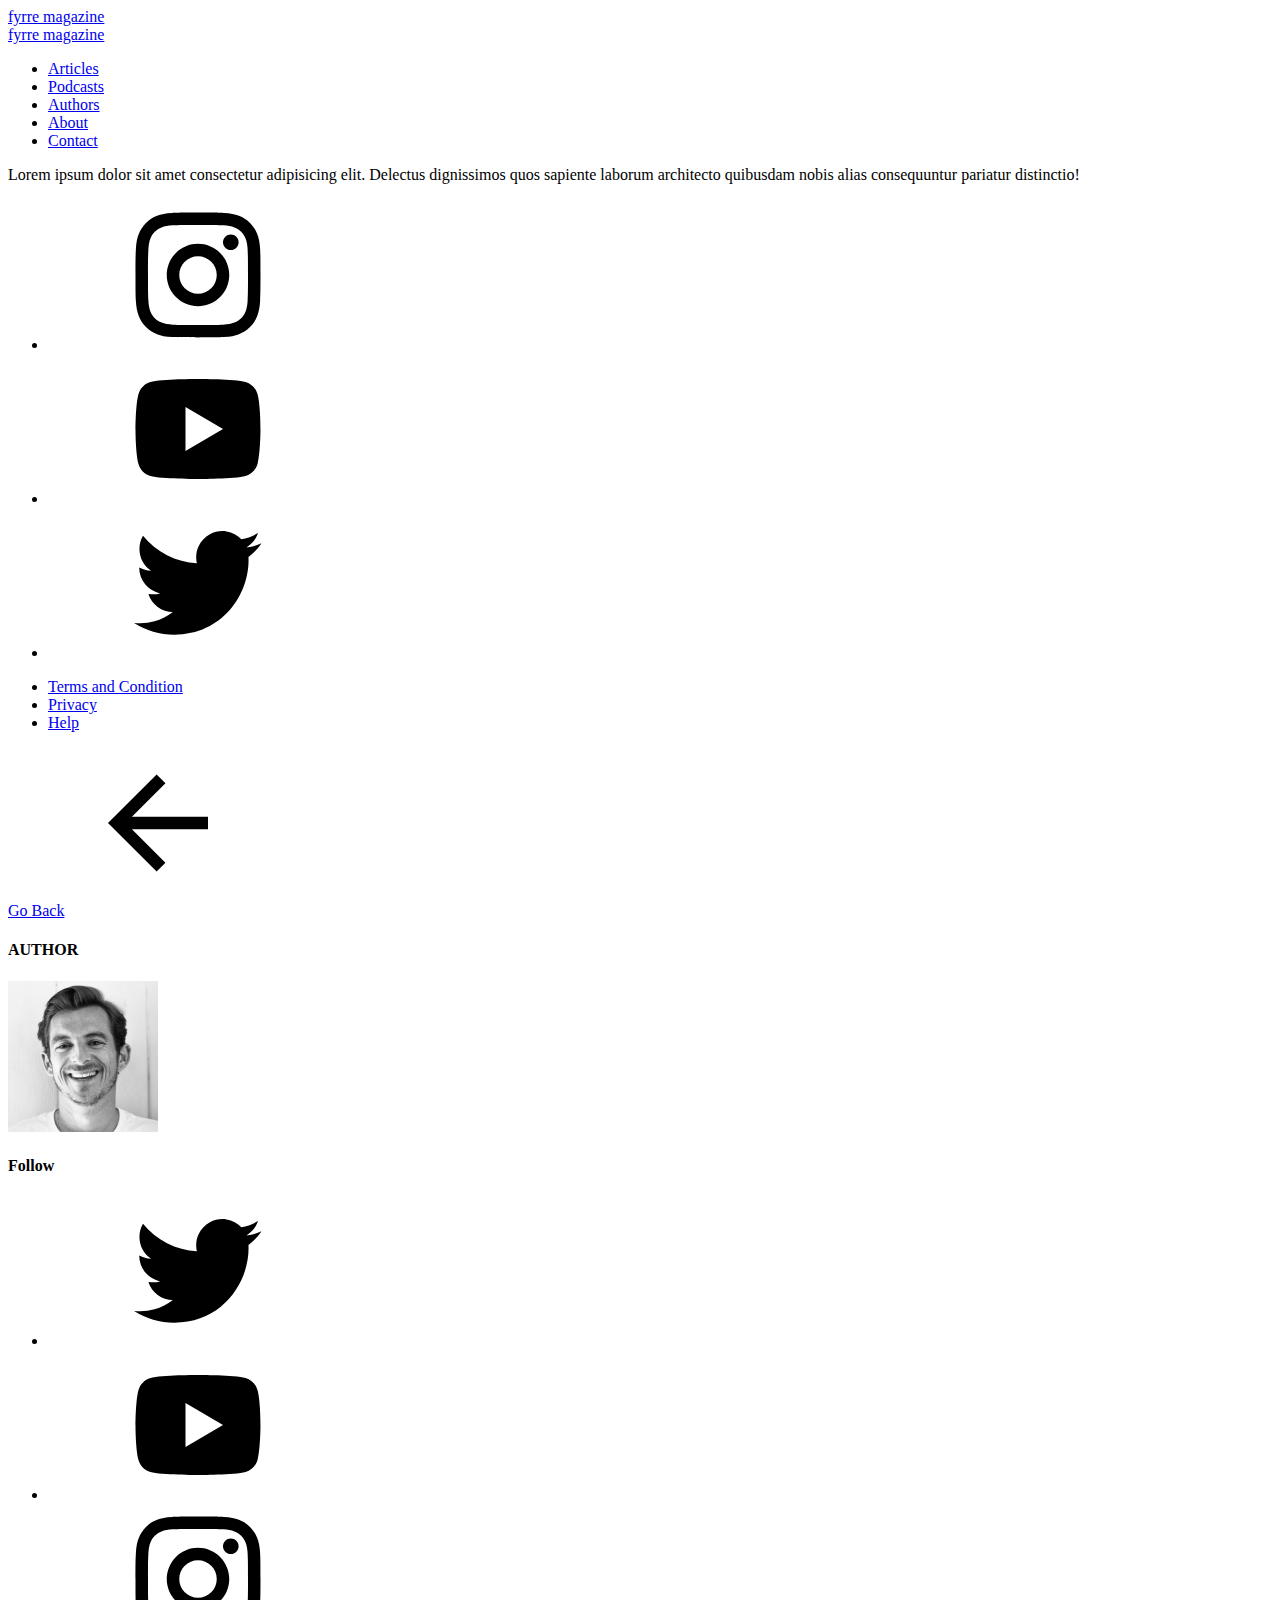
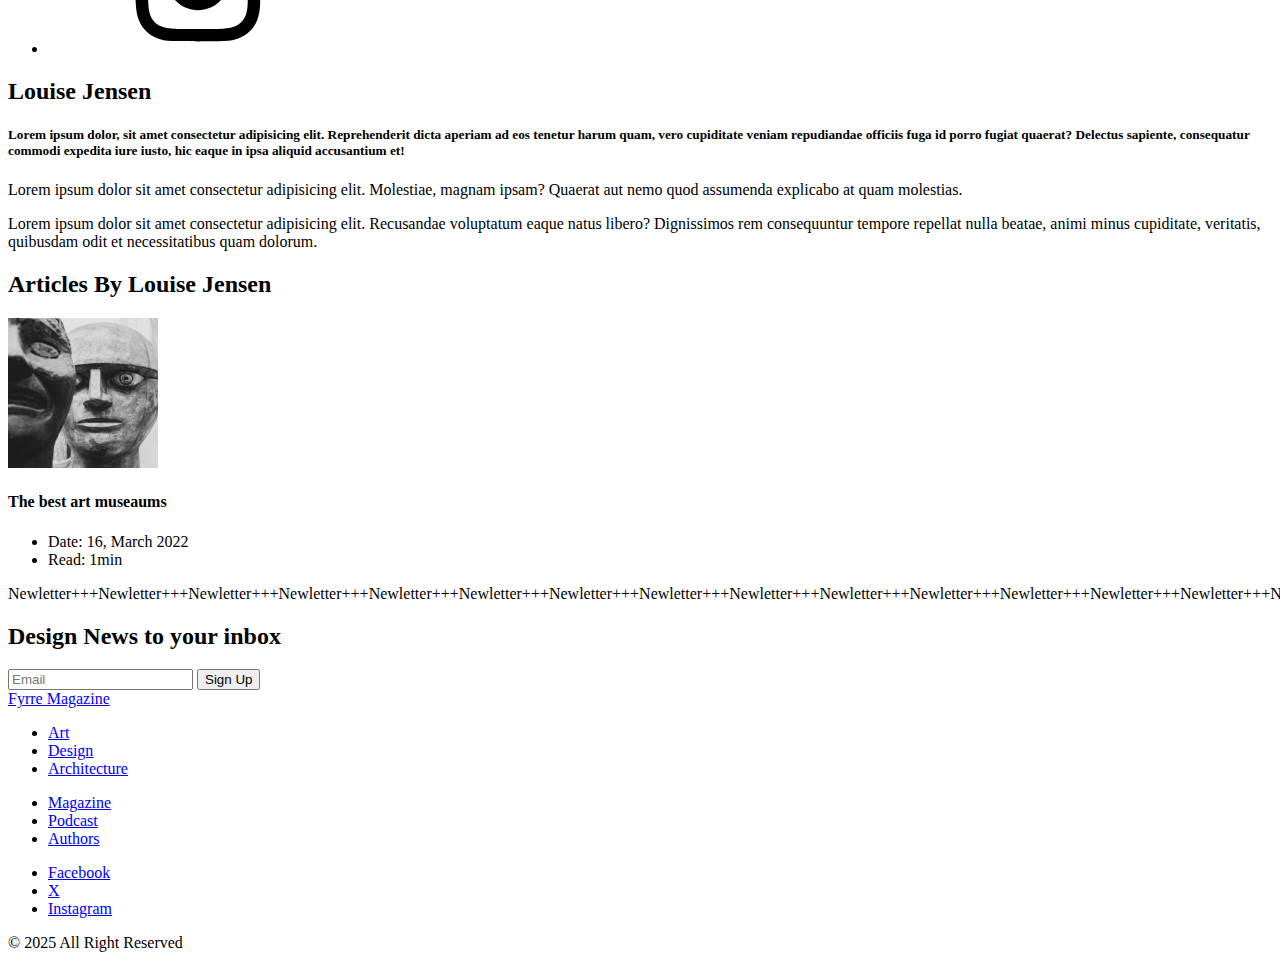
==== _static/authors-single.html @ eea09b9e "hahas" ====
<!DOCTYPE html>
<html lang="en">
  <head>
    <meta charset="UTF-8" />
    <meta name="viewport" content="width=device-width, initial-scale=1.0" />
    <title>Document</title>
    <link rel="stylesheet" href="./output.css" />
  </head>
  <body data-barba="wrapper">
    <div
      class="fixed top-0 left-0 z-50 w-full h-screen scale-y-0 bg-dark"
      id="page-transition"
    ></div>
    <header class="">
      <div class="container">
        <div
          class="relative flex items-center justify-between pt-8 pb-2 border-b border-dark"
        >
          <a href="index.html" class="uppercase font-generalSemiBold">
            fyrre magazine</a
          >

          <div
            class="absolute right-0 z-50 cursor-pointer main-menu-toggle top-13"
            id="main-menu-toggle"
          >
            <span class="block w-[40px] h-[2px] bg-dark"></span>
            <span class="block w-[40px] h-[2px] bg-dark"></span>
          </div>

          <nav
            class="fixed top-0 left-0 z-30 w-full h-screen bg-light main-overlay"
            id="main-overlay"
          >
            <a
              href="index.html"
              class="absolute uppercase top-8 left-4 font-generalSemiBold"
              nav-linkitem
              id="menu-logo"
            >
              fyrre magazine</a
            >

            <ul
              class="absolute space-y-10 lg:space-y-20 text-right top-[8rem] right-5 lg:right-10"
              id="menu-nav"
            >
              <li>
                <a
                  class="font-generalSemiBold nav-linkitem uppercase text-[clamp(2rem,_10vw,_8rem)]"
                  href="articles.html"
                  >Articles</a
                >
              </li>
              <li>
                <a
                  class="font-generalSemiBold nav-linkitem uppercase text-[clamp(2rem,_10vw,_8rem)]"
                  href="podcast.html"
                  >Podcasts</a
                >
              </li>
              <li>
                <a
                  class="font-generalSemiBold nav-linkitem uppercase text-[clamp(2rem,_10vw,_8rem)]"
                  href="authors.html"
                  >Authors</a
                >
              </li>
              <li>
                <a
                  class="font-generalSemiBold nav-linkitem uppercase text-[clamp(2rem,_10vw,_8rem)]"
                  href="authors.html"
                  >About</a
                >
              </li>

              <li>
                <a
                  class="font-generalSemiBold nav-linkitem uppercase text-[clamp(2rem,_10vw,_8rem)]"
                  href="authors.html"
                  >Contact</a
                >
              </li>
            </ul>

            <div
              class="absolute bottom-14 lg:bottom-10 right-5 lg:left-10 max-w-[300px]"
              id="menu-excerpt"
            >
              <p class="text-sm text-right lg:text-left">
                Lorem ipsum dolor sit amet consectetur adipisicing elit.
                Delectus dignissimos quos sapiente laborum architecto quibusdam
                nobis alias consequuntur pariatur distinctio!
              </p>
            </div>

            <ul
              id="menu-icons"
              class="absolute space-y-5 transform -translate-x-1/2 -translate-y-1/2 top-1/2 left-8"
            >
              <li>
                <a href="#">
                  <svg class="size-6" role="image">
                    <use xlink:href="./img/sprite.svg#icon-instagram"></use>
                  </svg>
                </a>
              </li>

              <li>
                <a href="#">
                  <svg class="size-6" role="image">
                    <use xlink:href="./img/sprite.svg#icon-youtube"></use>
                  </svg>
                </a>
              </li>

              <li>
                <a href="#">
                  <svg class="size-6" role="image">
                    <use xlink:href="./img/sprite.svg#icon-twitter"></use>
                  </svg>
                </a>
              </li>
            </ul>

            <ul
              class="absolute flex gap-5 right-5 lg:right-10 bottom-10"
              id="menu-links"
            >
              <li><a href="#">Terms and Condition</a></li>
              <li><a href="#">Privacy</a></li>
              <li><a href="#">Help</a></li>
            </ul>
          </nav>
        </div>
      </div>
    </header>

    <main data-barba="container" data-barba-namespace="author-single">
      <div class="container">
        <div class="flex items-center justify-between my-5">
          <a
            href="#"
            class="flex items-center gap-2 mb-5 uppercase hover:underline group md:mb-0 font-generalSemiBold"
          >
            <div
              class="transition-all -translate-x-1 opacity-0 group-hover:opacity-100 group-hover:translate-x-0"
            >
              <svg class="icon-sm" role="image">
                <use xlink:href="./img/sprite.svg#icon-arrow-left"></use>
              </svg>
            </div>
            <span
              class="transition-transform -translate-x-7 group-hover:translate-x-0"
              >Go Back</span
            >
          </a>

          <h4>AUTHOR</h4>
        </div>
      </div>
    </section>

    <article class="single">
      <div class="container">
        <div class="single-wrapper max-w-[850px] mx-auto w-full">
          <div class="grid md:grid-cols-[300px_1fr] gap-20 my-20">
            <aside>
              <div class="img-wrap">
                <img
                  src="./img/author-1.jpg"
                  alt=""
                  class="size-[210px] object-cover rounded-full mx-auto"
                />

                <div
                  class="flex justify-between pt-10 mt-10 border-t border-dark"
                >
                  <h4>Follow</h4>
                  <ul class="flex gap-3">
                    <li>
                      <a href="#">
                        <svg class="icon-sm" role="image">
                          <use xlink:href="./img/sprite.svg#icon-twitter"></use>
                        </svg>
                      </a>
                    </li>
                    <li>
                      <a href="#">
                        <svg class="icon-sm" role="image">
                          <use xlink:href="./img/sprite.svg#icon-youtube"></use>
                        </svg>
                      </a>
                    </li>

                    <li>
                      <a href="#">
                        <svg class="icon-sm" role="image">
                          <use
                            xlink:href="./img/sprite.svg#icon-instagram"
                          ></use>
                        </svg>
                      </a>
                    </li>
                  </ul>
                </div>
              </div>
            </aside>
            <main>
              <h2 class="mb-10 article-header">
                Louise <span class="block">Jensen</span>
              </h2>
              <h5>
                Lorem ipsum dolor, sit amet consectetur adipisicing elit.
                Reprehenderit dicta aperiam ad eos tenetur harum quam, vero
                cupiditate veniam repudiandae officiis fuga id porro fugiat
                quaerat? Delectus sapiente, consequatur commodi expedita iure
                iusto, hic eaque in ipsa aliquid accusantium et!
              </h5>

              <p>
                Lorem ipsum dolor sit amet consectetur adipisicing elit.
                Molestiae, magnam ipsam? Quaerat aut nemo quod assumenda
                explicabo at quam molestias.
              </p>

              <p>
                Lorem ipsum dolor sit amet consectetur adipisicing elit.
                Recusandae voluptatum eaque natus libero? Dignissimos rem
                consequuntur tempore repellat nulla beatae, animi minus
                cupiditate, veritatis, quibusdam odit et necessitatibus quam
                dolorum.
              </p>
            </main>
          </div>
        </div>
      </div>
    </article>

    <section class="mb-20 latest">
      <div class="container">
        <div class="py-10 pb-20 border-t border-dark">
          <h2 class="uppercase">Articles By Louise Jensen</h2>
        </div>

        <div class="grid overflow-hidden border md:grid-cols-2 border-dark">
          <div class="p-10 grid-item">
            <div class="relative flex flex-col gap-10 mb-5 md:flex-row">
              <img
                src="./img/author-article-thumbnail.png"
                alt=""
                class="object-cover w-[150px] h-[150px] mx-auto md:mr-auto"
                width="150px"
                height="150px"
              />
              <div>
                <h4>The best art museaums</h4>
                <div class="items-center justify-between md:flex">
                  <ul class="items-center gap-8 mb-5 md:mb-0 md:flex">
                    <li>
                      <span class="font-generalSemiBold">Date:</span> 16, March
                      2022
                    </li>
                    <li>
                      <span class="font-generalSemiBold">Read:</span> 1min
                    </li>
                  </ul>
                </div>
              </div>
            </div>
          </div>
        </div>
      </div>
    </section>

    <footer class="bg-dark text-light">
      <div class="overflow-hidden">
        <p class="flex gap-5 py-5 text-2xl whitespace-nowrap">
          <span>Newletter+++</span><span>Newletter+++</span
          ><span>Newletter+++</span><span>Newletter+++</span
          ><span>Newletter+++</span><span>Newletter+++</span
          ><span>Newletter+++</span><span>Newletter+++</span
          ><span>Newletter+++</span><span>Newletter+++</span
          ><span>Newletter+++</span><span>Newletter+++</span
          ><span>Newletter+++</span><span>Newletter+++</span
          ><span>Newletter+++</span><span>Newletter+++</span
          ><span>Newletter+++</span><span>Newletter+++</span
          ><span>Newletter+++</span><span>Newletter+++</span
          ><span>Newletter+++</span><span>Newletter+++</span
          ><span>Newletter+++</span><span>Newletter+++</span
          ><span>Newletter+++</span><span>Newletter+++</span>
        </p>
      </div>
      <div class="container">
        <div class="grid items-center py-40 md:grid-cols-2">
          <h2>Design News to your inbox</h2>
          <form
            id="form"
            action=""
            class="mt-5 max-w-[460px] w-full flex flex-col md:flex-row items-center gap-2 justify-self-end"
          >
            <input
              type="text"
              placeholder="Email"
              class="w-full px-2 py-2 text-xs border border-gray-100 placeholder:opacity-40 text-dark"
            />
            <button
              class="w-full px-4 py-2 text-xs uppercase bg-light text-dark whitespace-nowrap md:w-auto"
            >
              Sign Up
            </button>
          </form>
        </div>

        <div
          class="grid md:grid-cols-[1.3fr_1fr_1fr_1fr] mb-20 gap-5 footer-links"
        >
          <a href="#" class="uppercase font-generalSemiBold">Fyrre Magazine</a>
          <ul>
            <li><a href="#">Art</a></li>
            <li><a href="#">Design</a></li>
            <li><a href="#">Architecture</a></li>
          </ul>
          <ul>
            <li><a href="#">Magazine</a></li>
            <li><a href="#">Podcast</a></li>
            <li><a href="#">Authors</a></li>
          </ul>

          <ul>
            <li><a href="#">Facebook</a></li>
            <li><a href="#">X</a></li>
            <li><a href="#">Instagram</a></li>
          </ul>
        </div>

        <p class="p-2 mb-0 text-center">&copy; 2025 All Right Reserved</p>
      </div>
    </footer>
  </main>
  </body>
</html>
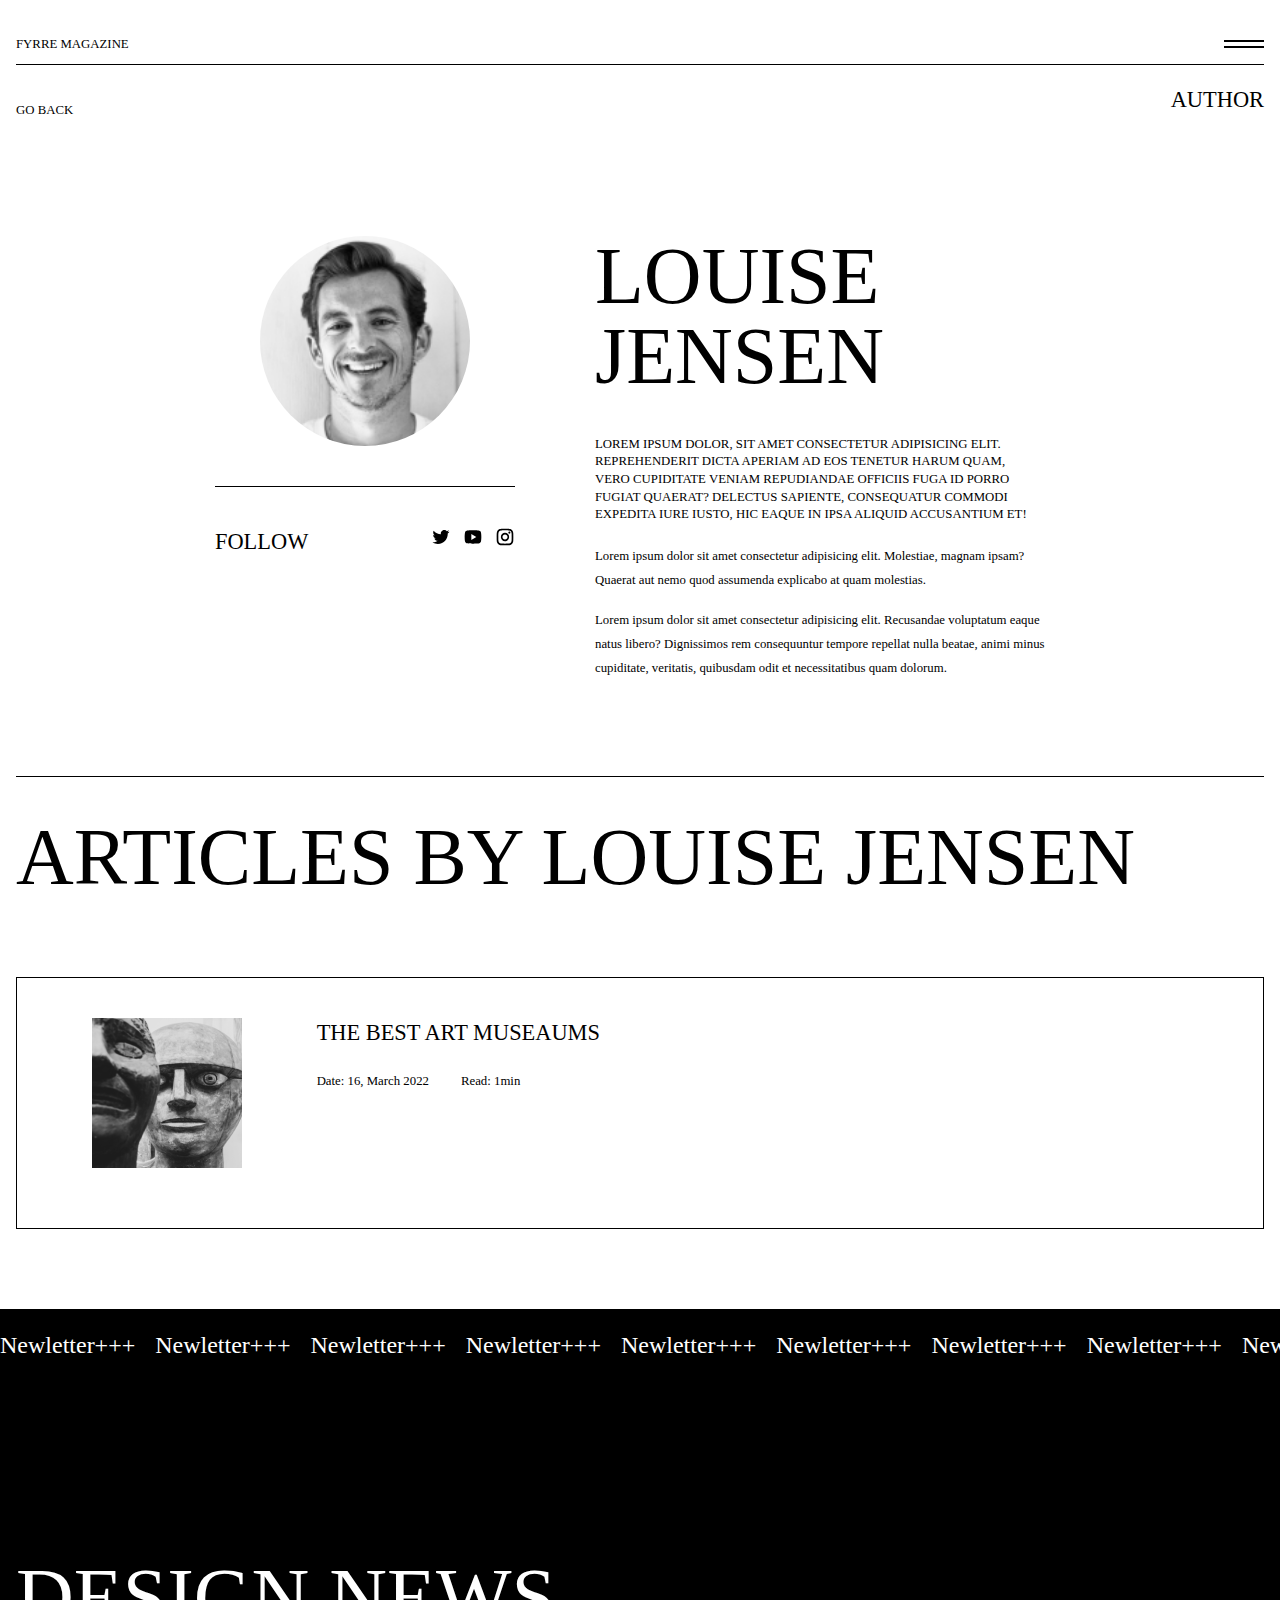
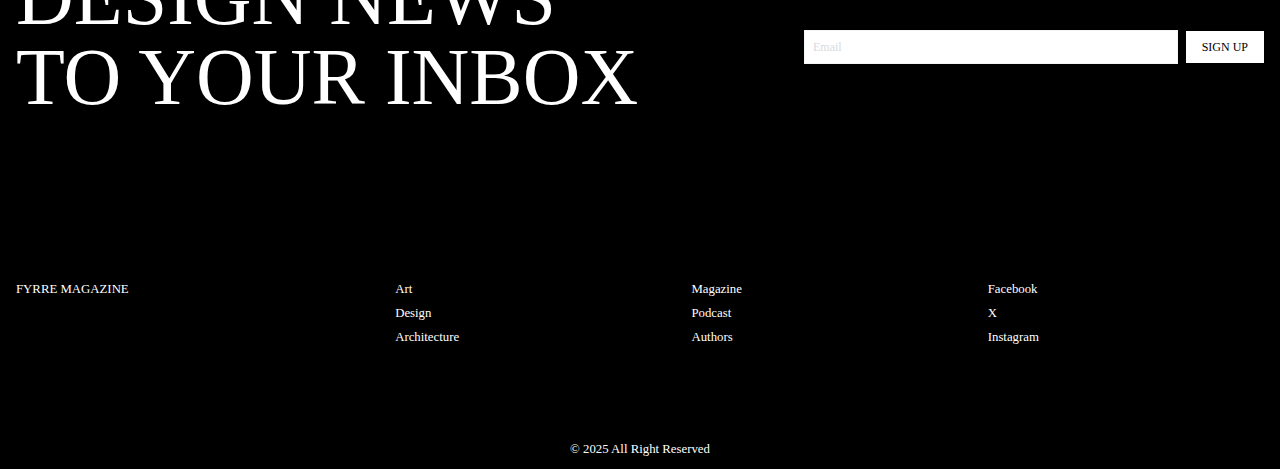
==== commit 1da6386e: "no doubt" ====
--- a/_static/authors-single.html
+++ b/_static/authors-single.html
@@ -4,7 +4,7 @@
     <meta charset="UTF-8" />
     <meta name="viewport" content="width=device-width, initial-scale=1.0" />
     <title>Document</title>
-    <link rel="stylesheet" href="./output.css" />
+    <link rel="stylesheet" href="./style/output.css" />
   </head>
   <body data-barba="wrapper">
     <div
@@ -136,7 +136,7 @@
       </div>
     </header>
 
-    <main data-barba="container" data-barba-namespace="author-single">
+    <section data-barba="container" data-barba-namespace="author-single">
       <div class="container">
         <div class="flex items-center justify-between my-5">
           <a
--- a/_static/style/output.css
+++ b/_static/style/output.css
@@ -0,0 +1,2004 @@
+/*
+! tailwindcss v3.4.4 | MIT License | https://tailwindcss.com
+*/
+
+/*
+1. Prevent padding and border from affecting element width. (https://github.com/mozdevs/cssremedy/issues/4)
+2. Allow adding a border to an element by just adding a border-width. (https://github.com/tailwindcss/tailwindcss/pull/116)
+*/
+
+*,
+::before,
+::after {
+  box-sizing: border-box;
+  /* 1 */
+  border-width: 0;
+  /* 2 */
+  border-style: solid;
+  /* 2 */
+  border-color: #e5e7eb;
+  /* 2 */
+}
+
+::before,
+::after {
+  --tw-content: '';
+}
+
+/*
+1. Use a consistent sensible line-height in all browsers.
+2. Prevent adjustments of font size after orientation changes in iOS.
+3. Use a more readable tab size.
+4. Use the user's configured `sans` font-family by default.
+5. Use the user's configured `sans` font-feature-settings by default.
+6. Use the user's configured `sans` font-variation-settings by default.
+7. Disable tap highlights on iOS
+*/
+
+html,
+:host {
+  line-height: 1.5;
+  /* 1 */
+  -webkit-text-size-adjust: 100%;
+  /* 2 */
+  -moz-tab-size: 4;
+  /* 3 */
+  -o-tab-size: 4;
+     tab-size: 4;
+  /* 3 */
+  font-family: ui-sans-serif, system-ui, sans-serif, "Apple Color Emoji", "Segoe UI Emoji", "Segoe UI Symbol", "Noto Color Emoji";
+  /* 4 */
+  font-feature-settings: normal;
+  /* 5 */
+  font-variation-settings: normal;
+  /* 6 */
+  -webkit-tap-highlight-color: transparent;
+  /* 7 */
+}
+
+/*
+1. Remove the margin in all browsers.
+2. Inherit line-height from `html` so users can set them as a class directly on the `html` element.
+*/
+
+body {
+  margin: 0;
+  /* 1 */
+  line-height: inherit;
+  /* 2 */
+}
+
+/*
+1. Add the correct height in Firefox.
+2. Correct the inheritance of border color in Firefox. (https://bugzilla.mozilla.org/show_bug.cgi?id=190655)
+3. Ensure horizontal rules are visible by default.
+*/
+
+hr {
+  height: 0;
+  /* 1 */
+  color: inherit;
+  /* 2 */
+  border-top-width: 1px;
+  /* 3 */
+}
+
+/*
+Add the correct text decoration in Chrome, Edge, and Safari.
+*/
+
+abbr:where([title]) {
+  -webkit-text-decoration: underline dotted;
+          text-decoration: underline dotted;
+}
+
+/*
+Remove the default font size and weight for headings.
+*/
+
+h1,
+h2,
+h3,
+h4,
+h5,
+h6 {
+  font-size: inherit;
+  font-weight: inherit;
+}
+
+/*
+Reset links to optimize for opt-in styling instead of opt-out.
+*/
+
+a {
+  color: inherit;
+  text-decoration: inherit;
+}
+
+/*
+Add the correct font weight in Edge and Safari.
+*/
+
+b,
+strong {
+  font-weight: bolder;
+}
+
+/*
+1. Use the user's configured `mono` font-family by default.
+2. Use the user's configured `mono` font-feature-settings by default.
+3. Use the user's configured `mono` font-variation-settings by default.
+4. Correct the odd `em` font sizing in all browsers.
+*/
+
+code,
+kbd,
+samp,
+pre {
+  font-family: ui-monospace, SFMono-Regular, Menlo, Monaco, Consolas, "Liberation Mono", "Courier New", monospace;
+  /* 1 */
+  font-feature-settings: normal;
+  /* 2 */
+  font-variation-settings: normal;
+  /* 3 */
+  font-size: 1em;
+  /* 4 */
+}
+
+/*
+Add the correct font size in all browsers.
+*/
+
+small {
+  font-size: 80%;
+}
+
+/*
+Prevent `sub` and `sup` elements from affecting the line height in all browsers.
+*/
+
+sub,
+sup {
+  font-size: 75%;
+  line-height: 0;
+  position: relative;
+  vertical-align: baseline;
+}
+
+sub {
+  bottom: -0.25em;
+}
+
+sup {
+  top: -0.5em;
+}
+
+/*
+1. Remove text indentation from table contents in Chrome and Safari. (https://bugs.chromium.org/p/chromium/issues/detail?id=999088, https://bugs.webkit.org/show_bug.cgi?id=201297)
+2. Correct table border color inheritance in all Chrome and Safari. (https://bugs.chromium.org/p/chromium/issues/detail?id=935729, https://bugs.webkit.org/show_bug.cgi?id=195016)
+3. Remove gaps between table borders by default.
+*/
+
+table {
+  text-indent: 0;
+  /* 1 */
+  border-color: inherit;
+  /* 2 */
+  border-collapse: collapse;
+  /* 3 */
+}
+
+/*
+1. Change the font styles in all browsers.
+2. Remove the margin in Firefox and Safari.
+3. Remove default padding in all browsers.
+*/
+
+button,
+input,
+optgroup,
+select,
+textarea {
+  font-family: inherit;
+  /* 1 */
+  font-feature-settings: inherit;
+  /* 1 */
+  font-variation-settings: inherit;
+  /* 1 */
+  font-size: 100%;
+  /* 1 */
+  font-weight: inherit;
+  /* 1 */
+  line-height: inherit;
+  /* 1 */
+  letter-spacing: inherit;
+  /* 1 */
+  color: inherit;
+  /* 1 */
+  margin: 0;
+  /* 2 */
+  padding: 0;
+  /* 3 */
+}
+
+/*
+Remove the inheritance of text transform in Edge and Firefox.
+*/
+
+button,
+select {
+  text-transform: none;
+}
+
+/*
+1. Correct the inability to style clickable types in iOS and Safari.
+2. Remove default button styles.
+*/
+
+button,
+input:where([type='button']),
+input:where([type='reset']),
+input:where([type='submit']) {
+  -webkit-appearance: button;
+  /* 1 */
+  background-color: transparent;
+  /* 2 */
+  background-image: none;
+  /* 2 */
+}
+
+/*
+Use the modern Firefox focus style for all focusable elements.
+*/
+
+:-moz-focusring {
+  outline: auto;
+}
+
+/*
+Remove the additional `:invalid` styles in Firefox. (https://github.com/mozilla/gecko-dev/blob/2f9eacd9d3d995c937b4251a5557d95d494c9be1/layout/style/res/forms.css#L728-L737)
+*/
+
+:-moz-ui-invalid {
+  box-shadow: none;
+}
+
+/*
+Add the correct vertical alignment in Chrome and Firefox.
+*/
+
+progress {
+  vertical-align: baseline;
+}
+
+/*
+Correct the cursor style of increment and decrement buttons in Safari.
+*/
+
+::-webkit-inner-spin-button,
+::-webkit-outer-spin-button {
+  height: auto;
+}
+
+/*
+1. Correct the odd appearance in Chrome and Safari.
+2. Correct the outline style in Safari.
+*/
+
+[type='search'] {
+  -webkit-appearance: textfield;
+  /* 1 */
+  outline-offset: -2px;
+  /* 2 */
+}
+
+/*
+Remove the inner padding in Chrome and Safari on macOS.
+*/
+
+::-webkit-search-decoration {
+  -webkit-appearance: none;
+}
+
+/*
+1. Correct the inability to style clickable types in iOS and Safari.
+2. Change font properties to `inherit` in Safari.
+*/
+
+::-webkit-file-upload-button {
+  -webkit-appearance: button;
+  /* 1 */
+  font: inherit;
+  /* 2 */
+}
+
+/*
+Add the correct display in Chrome and Safari.
+*/
+
+summary {
+  display: list-item;
+}
+
+/*
+Removes the default spacing and border for appropriate elements.
+*/
+
+blockquote,
+dl,
+dd,
+h1,
+h2,
+h3,
+h4,
+h5,
+h6,
+hr,
+figure,
+p,
+pre {
+  margin: 0;
+}
+
+fieldset {
+  margin: 0;
+  padding: 0;
+}
+
+legend {
+  padding: 0;
+}
+
+ol,
+ul,
+menu {
+  list-style: none;
+  margin: 0;
+  padding: 0;
+}
+
+/*
+Reset default styling for dialogs.
+*/
+
+dialog {
+  padding: 0;
+}
+
+/*
+Prevent resizing textareas horizontally by default.
+*/
+
+textarea {
+  resize: vertical;
+}
+
+/*
+1. Reset the default placeholder opacity in Firefox. (https://github.com/tailwindlabs/tailwindcss/issues/3300)
+2. Set the default placeholder color to the user's configured gray 400 color.
+*/
+
+input::-moz-placeholder, textarea::-moz-placeholder {
+  opacity: 1;
+  /* 1 */
+  color: #9ca3af;
+  /* 2 */
+}
+
+input::placeholder,
+textarea::placeholder {
+  opacity: 1;
+  /* 1 */
+  color: #9ca3af;
+  /* 2 */
+}
+
+/*
+Set the default cursor for buttons.
+*/
+
+button,
+[role="button"] {
+  cursor: pointer;
+}
+
+/*
+Make sure disabled buttons don't get the pointer cursor.
+*/
+
+:disabled {
+  cursor: default;
+}
+
+/*
+1. Make replaced elements `display: block` by default. (https://github.com/mozdevs/cssremedy/issues/14)
+2. Add `vertical-align: middle` to align replaced elements more sensibly by default. (https://github.com/jensimmons/cssremedy/issues/14#issuecomment-634934210)
+   This can trigger a poorly considered lint error in some tools but is included by design.
+*/
+
+img,
+svg,
+video,
+canvas,
+audio,
+iframe,
+embed,
+object {
+  display: block;
+  /* 1 */
+  vertical-align: middle;
+  /* 2 */
+}
+
+/*
+Constrain images and videos to the parent width and preserve their intrinsic aspect ratio. (https://github.com/mozdevs/cssremedy/issues/14)
+*/
+
+img,
+video {
+  max-width: 100%;
+  height: auto;
+}
+
+/* Make elements with the HTML hidden attribute stay hidden by default */
+
+[hidden] {
+  display: none;
+}
+
+body {
+  overflow-x: hidden;
+  font-family: general-regular;
+  font-size: clamp(.8rem, 1vw, 1rem);
+  line-height: 1.5rem;
+}
+
+body.open {
+  height: 100vh;
+  overflow-y: hidden;
+}
+
+h1,
+  h2,
+  h3,
+  h4,
+  h5,
+  h6 {
+  text-wrap: balance;
+  font-family: general-semibold;
+  text-transform: uppercase;
+  line-height: 1.375;
+}
+
+h1 {
+  white-space: nowrap;
+  text-align: center;
+  font-size: clamp(1.8rem, 16vw, 20rem);
+  line-height: 1;
+  letter-spacing: 0.025em;
+}
+
+h2 {
+  font-size: clamp(1.6rem, 9vw, 5rem);
+  line-height: 1;
+}
+
+h3.article-header {
+  margin-bottom: 1.25rem;
+  font-size: clamp(1.2rem, 6vw, 2rem);
+  text-transform: capitalize;
+  line-height: 1.25;
+}
+
+h4 {
+  margin-bottom: 1.25rem;
+  font-size: clamp(1.2rem, 6vw, 1.4rem);
+}
+
+h5 {
+  margin-bottom: 1.25rem;
+}
+
+h6 {
+  margin-bottom: 1.25rem;
+}
+
+img {
+  display: block;
+}
+
+p {
+  margin-bottom: 1rem;
+}
+
+img {
+  display: block;
+}
+
+*, ::before, ::after {
+  --tw-border-spacing-x: 0;
+  --tw-border-spacing-y: 0;
+  --tw-translate-x: 0;
+  --tw-translate-y: 0;
+  --tw-rotate: 0;
+  --tw-skew-x: 0;
+  --tw-skew-y: 0;
+  --tw-scale-x: 1;
+  --tw-scale-y: 1;
+  --tw-pan-x:  ;
+  --tw-pan-y:  ;
+  --tw-pinch-zoom:  ;
+  --tw-scroll-snap-strictness: proximity;
+  --tw-gradient-from-position:  ;
+  --tw-gradient-via-position:  ;
+  --tw-gradient-to-position:  ;
+  --tw-ordinal:  ;
+  --tw-slashed-zero:  ;
+  --tw-numeric-figure:  ;
+  --tw-numeric-spacing:  ;
+  --tw-numeric-fraction:  ;
+  --tw-ring-inset:  ;
+  --tw-ring-offset-width: 0px;
+  --tw-ring-offset-color: #fff;
+  --tw-ring-color: rgb(59 130 246 / 0.5);
+  --tw-ring-offset-shadow: 0 0 #0000;
+  --tw-ring-shadow: 0 0 #0000;
+  --tw-shadow: 0 0 #0000;
+  --tw-shadow-colored: 0 0 #0000;
+  --tw-blur:  ;
+  --tw-brightness:  ;
+  --tw-contrast:  ;
+  --tw-grayscale:  ;
+  --tw-hue-rotate:  ;
+  --tw-invert:  ;
+  --tw-saturate:  ;
+  --tw-sepia:  ;
+  --tw-drop-shadow:  ;
+  --tw-backdrop-blur:  ;
+  --tw-backdrop-brightness:  ;
+  --tw-backdrop-contrast:  ;
+  --tw-backdrop-grayscale:  ;
+  --tw-backdrop-hue-rotate:  ;
+  --tw-backdrop-invert:  ;
+  --tw-backdrop-opacity:  ;
+  --tw-backdrop-saturate:  ;
+  --tw-backdrop-sepia:  ;
+  --tw-contain-size:  ;
+  --tw-contain-layout:  ;
+  --tw-contain-paint:  ;
+  --tw-contain-style:  ;
+}
+
+::backdrop {
+  --tw-border-spacing-x: 0;
+  --tw-border-spacing-y: 0;
+  --tw-translate-x: 0;
+  --tw-translate-y: 0;
+  --tw-rotate: 0;
+  --tw-skew-x: 0;
+  --tw-skew-y: 0;
+  --tw-scale-x: 1;
+  --tw-scale-y: 1;
+  --tw-pan-x:  ;
+  --tw-pan-y:  ;
+  --tw-pinch-zoom:  ;
+  --tw-scroll-snap-strictness: proximity;
+  --tw-gradient-from-position:  ;
+  --tw-gradient-via-position:  ;
+  --tw-gradient-to-position:  ;
+  --tw-ordinal:  ;
+  --tw-slashed-zero:  ;
+  --tw-numeric-figure:  ;
+  --tw-numeric-spacing:  ;
+  --tw-numeric-fraction:  ;
+  --tw-ring-inset:  ;
+  --tw-ring-offset-width: 0px;
+  --tw-ring-offset-color: #fff;
+  --tw-ring-color: rgb(59 130 246 / 0.5);
+  --tw-ring-offset-shadow: 0 0 #0000;
+  --tw-ring-shadow: 0 0 #0000;
+  --tw-shadow: 0 0 #0000;
+  --tw-shadow-colored: 0 0 #0000;
+  --tw-blur:  ;
+  --tw-brightness:  ;
+  --tw-contrast:  ;
+  --tw-grayscale:  ;
+  --tw-hue-rotate:  ;
+  --tw-invert:  ;
+  --tw-saturate:  ;
+  --tw-sepia:  ;
+  --tw-drop-shadow:  ;
+  --tw-backdrop-blur:  ;
+  --tw-backdrop-brightness:  ;
+  --tw-backdrop-contrast:  ;
+  --tw-backdrop-grayscale:  ;
+  --tw-backdrop-hue-rotate:  ;
+  --tw-backdrop-invert:  ;
+  --tw-backdrop-opacity:  ;
+  --tw-backdrop-saturate:  ;
+  --tw-backdrop-sepia:  ;
+  --tw-contain-size:  ;
+  --tw-contain-layout:  ;
+  --tw-contain-paint:  ;
+  --tw-contain-style:  ;
+}
+
+.container {
+  width: 100%;
+}
+
+@media (min-width: 640px) {
+  .container {
+    max-width: 640px;
+  }
+}
+
+@media (min-width: 768px) {
+  .container {
+    max-width: 768px;
+  }
+}
+
+@media (min-width: 1024px) {
+  .container {
+    max-width: 1024px;
+  }
+}
+
+@media (min-width: 1280px) {
+  .container {
+    max-width: 1280px;
+  }
+}
+
+@media (min-width: 1536px) {
+  .container {
+    max-width: 1536px;
+  }
+}
+
+.container {
+  margin-left: auto;
+  margin-right: auto;
+  width: 100%;
+  max-width: 1800px;
+  overflow-x: hidden;
+  padding-left: 1rem;
+  padding-right: 1rem;
+}
+
+.category {
+  border-radius: 20px;
+  border-width: 1px;
+  --tw-border-opacity: 1;
+  border-color: rgba(var(--dark), var(--tw-border-opacity));
+  padding-left: 0.75rem;
+  padding-right: 0.75rem;
+  padding-top: 0.25rem;
+  padding-bottom: 0.25rem;
+  transition-property: all;
+  transition-timing-function: cubic-bezier(0.4, 0, 0.2, 1);
+  transition-duration: 150ms;
+}
+
+.category:hover {
+  --tw-bg-opacity: 1;
+  background-color: rgba(var(--dark), var(--tw-bg-opacity));
+  --tw-text-opacity: 1;
+  color: rgba(var(--light), var(--tw-text-opacity));
+}
+
+.article-wrapper div article:last-child {
+  border-style: none;
+}
+
+.popular-wrapper div:last-child {
+  border-style: none;
+}
+
+.grid-item {
+  position: relative;
+}
+
+.grid-item > span {
+  position: absolute;
+  --tw-bg-opacity: 1;
+  background-color: rgba(var(--dark), var(--tw-bg-opacity));
+}
+
+.grid-item span.after {
+  left: 0px;
+  top: -1px;
+  height: 1px;
+  width: 100vw;
+}
+
+.grid-item span.before {
+  left: -1px;
+  top: 0px;
+  height: 100vh;
+  width: 1px;
+}
+
+.details {
+  align-items: center;
+  justify-content: space-between;
+}
+
+@media (min-width: 768px) {
+  .details {
+    display: flex;
+  }
+}
+
+.details ul {
+  margin-bottom: 1.25rem;
+  align-items: center;
+  gap: 2rem;
+}
+
+@media (min-width: 768px) {
+  .details ul {
+    margin-bottom: 0px;
+    display: flex;
+  }
+}
+
+.details ul span {
+  font-family: general-semibold;
+}
+
+/* PAGINATION */
+
+.pagination {
+  margin-top: 2.5rem;
+  margin-bottom: 2.5rem;
+  display: flex;
+  justify-content: flex-end;
+}
+
+.pagination ul {
+  display: flex;
+  align-items: center;
+  gap: 1.25rem;
+}
+
+.pagination ul li {
+  display: grid;
+  width: 2rem;
+  height: 2rem;
+  place-content: center;
+  border-width: 1px;
+  padding: 0.5rem;
+}
+
+.pagination ul li.active {
+  --tw-bg-opacity: 1;
+  background-color: rgba(var(--dark), var(--tw-bg-opacity));
+  --tw-text-opacity: 1;
+  color: rgba(var(--light), var(--tw-text-opacity));
+}
+
+.pagination ul li:has(a > svg) {
+  border-style: none;
+}
+
+/* SINGLE POST */
+
+.single-article main h2,
+  .single-article main h3,
+  .single-article main h4,
+  .single-article main h5,
+  .single-article main h6 {
+  text-transform: none;
+}
+
+.single-article main h2 {
+  margin-bottom: 1.25rem;
+  font-size: 1.875rem;
+  line-height: 2.25rem;
+}
+
+.single-article main h3 {
+  margin-bottom: 1.25rem;
+  font-size: 1.5rem;
+  line-height: 2rem;
+}
+
+.single-article main h4 {
+  margin-bottom: 1.25rem;
+  font-size: 1.25rem;
+  line-height: 1.75rem;
+}
+
+.single-article main h5 {
+  margin-bottom: 1.25rem;
+  font-size: 1.125rem;
+  line-height: 1.75rem;
+}
+
+.single-article main h6 {
+  margin-bottom: 1.25rem;
+  font-size: 1rem;
+  line-height: 1.5rem;
+}
+
+.single-article main p {
+  margin-bottom: 1.25rem;
+}
+
+.single-article main figure {
+  margin-bottom: 1.25rem;
+}
+
+.single-article main figure img {
+  width: 100%;
+  -o-object-fit: cover;
+     object-fit: cover;
+}
+
+.single-article main figure figcaption {
+  padding-top: 0.25rem;
+  padding-bottom: 0.25rem;
+  font-size: 0.75rem;
+  line-height: 1rem;
+}
+
+.single-article main ul,
+  .single-article main ol {
+  margin-bottom: 1.25rem;
+}
+
+.single-article main ul li {
+  position: relative;
+  margin-left: 17px;
+}
+
+.single-article main ul li::before {
+  position: absolute;
+  left: -17px;
+  top: 10px;
+  height: 5px;
+  width: 5px;
+  border-radius: 9999px;
+  --tw-bg-opacity: 1;
+  background-color: rgba(var(--dark), var(--tw-bg-opacity));
+  --tw-content: '';
+  content: var(--tw-content);
+}
+
+.single-article main li {
+  margin-bottom: 0.25rem;
+}
+
+.single-article main blockquote {
+  margin-top: 1.25rem;
+  margin-bottom: 1.25rem;
+  border-top-width: 1px;
+  border-bottom-width: 1px;
+  --tw-border-opacity: 1;
+  border-color: rgba(var(--dark), var(--tw-border-opacity));
+  padding-top: 2rem;
+  padding-bottom: 2rem;
+  font-family: general-semibold;
+  font-size: clamp(2rem, 6vw, 3rem);
+  font-style: italic;
+  line-height: 1.375;
+}
+
+/* FORM */
+
+input {
+  width: 100%;
+  border-width: 1px;
+  padding-left: 0.5rem;
+  padding-right: 0.5rem;
+  padding-top: 0.5rem;
+  padding-bottom: 0.5rem;
+  font-size: 0.75rem;
+  line-height: 1rem;
+  outline: 2px solid transparent;
+  outline-offset: 2px;
+}
+
+input::-moz-placeholder {
+  opacity: 0.4;
+}
+
+input::placeholder {
+  opacity: 0.4;
+}
+
+input:focus {
+  --tw-border-opacity: 1;
+  border-color: rgba(var(--dark), var(--tw-border-opacity));
+}
+
+button[type="button"] {
+  white-space: nowrap;
+  padding-left: 1rem;
+  padding-right: 1rem;
+  padding-top: 0.5rem;
+  padding-bottom: 0.5rem;
+  font-size: 0.75rem;
+  line-height: 1rem;
+  text-transform: uppercase;
+  outline: 2px solid transparent;
+  outline-offset: 2px;
+}
+
+@media (min-width: 768px) {
+  button[type="button"] {
+    width: auto;
+  }
+}
+
+.link-arrow {
+  margin-bottom: 1.25rem;
+  display: flex;
+  align-items: center;
+  gap: 0.5rem;
+  font-family: general-semibold;
+  text-transform: uppercase;
+}
+
+.link-arrow:hover {
+  text-decoration-line: underline;
+}
+
+@media (min-width: 768px) {
+  .link-arrow {
+    margin-bottom: 0px;
+  }
+}
+
+.link-arrow svg {
+  --tw-translate-x: -0.75rem;
+  transform: translate(var(--tw-translate-x), var(--tw-translate-y)) rotate(var(--tw-rotate)) skewX(var(--tw-skew-x)) skewY(var(--tw-skew-y)) scaleX(var(--tw-scale-x)) scaleY(var(--tw-scale-y));
+  opacity: 0;
+  transition-property: all;
+  transition-timing-function: cubic-bezier(0.4, 0, 0.2, 1);
+  transition-duration: 150ms;
+}
+
+.link-arrow:hover svg {
+  --tw-translate-x: 0px;
+  transform: translate(var(--tw-translate-x), var(--tw-translate-y)) rotate(var(--tw-rotate)) skewX(var(--tw-skew-x)) skewY(var(--tw-skew-y)) scaleX(var(--tw-scale-x)) scaleY(var(--tw-scale-y));
+  opacity: 1;
+}
+
+.link-arrow.right {
+  margin-bottom: 1.25rem;
+  display: flex;
+  --tw-translate-x: 2.25rem;
+  transform: translate(var(--tw-translate-x), var(--tw-translate-y)) rotate(var(--tw-rotate)) skewX(var(--tw-skew-x)) skewY(var(--tw-skew-y)) scaleX(var(--tw-scale-x)) scaleY(var(--tw-scale-y));
+  align-items: center;
+  gap: 0.5rem;
+  font-family: general-semibold;
+  text-transform: uppercase;
+  transition-property: all;
+  transition-timing-function: cubic-bezier(0.4, 0, 0.2, 1);
+  transition-duration: 150ms;
+}
+
+.link-arrow.right:hover {
+  --tw-translate-x: 0px;
+  transform: translate(var(--tw-translate-x), var(--tw-translate-y)) rotate(var(--tw-rotate)) skewX(var(--tw-skew-x)) skewY(var(--tw-skew-y)) scaleX(var(--tw-scale-x)) scaleY(var(--tw-scale-y));
+  text-decoration-line: underline;
+}
+
+@media (min-width: 768px) {
+  .link-arrow.right {
+    margin-bottom: 0px;
+  }
+}
+
+.link-arrow.right svg {
+  --tw-translate-x: -2.5rem;
+  transform: translate(var(--tw-translate-x), var(--tw-translate-y)) rotate(var(--tw-rotate)) skewX(var(--tw-skew-x)) skewY(var(--tw-skew-y)) scaleX(var(--tw-scale-x)) scaleY(var(--tw-scale-y));
+  opacity: 0;
+  transition-property: all;
+  transition-timing-function: cubic-bezier(0.4, 0, 0.2, 1);
+  transition-duration: 150ms;
+}
+
+.link-arrow.right:hover svg {
+  --tw-translate-x: 0px;
+  transform: translate(var(--tw-translate-x), var(--tw-translate-y)) rotate(var(--tw-rotate)) skewX(var(--tw-skew-x)) skewY(var(--tw-skew-y)) scaleX(var(--tw-scale-x)) scaleY(var(--tw-scale-y));
+  opacity: 1;
+}
+
+.title-wrapper {
+  margin-top: 4cqmin;
+  min-height: 20cqmin;
+}
+
+@media (min-width: 768px) {
+  .title-wrapper {
+    margin-top: 0px;
+    min-height: 24cqmin;
+  }
+}
+
+.main-menu-toggle span {
+  transition-property: all;
+  transition-timing-function: cubic-bezier(0.4, 0, 0.2, 1);
+  transition-duration: 150ms;
+  will-change: transform;
+}
+
+.main-menu-toggle span:first-child {
+  --tw-translate-y: 4px;
+  transform: translate(var(--tw-translate-x), var(--tw-translate-y)) rotate(var(--tw-rotate)) skewX(var(--tw-skew-x)) skewY(var(--tw-skew-y)) scaleX(var(--tw-scale-x)) scaleY(var(--tw-scale-y));
+}
+
+.main-menu-toggle span:last-child {
+  --tw-translate-y: -4px;
+  transform: translate(var(--tw-translate-x), var(--tw-translate-y)) rotate(var(--tw-rotate)) skewX(var(--tw-skew-x)) skewY(var(--tw-skew-y)) scaleX(var(--tw-scale-x)) scaleY(var(--tw-scale-y));
+}
+
+.main-menu-toggle.open span:first-child {
+  --tw-translate-y: 0px;
+  --tw-rotate: 45deg;
+  transform: translate(var(--tw-translate-x), var(--tw-translate-y)) rotate(var(--tw-rotate)) skewX(var(--tw-skew-x)) skewY(var(--tw-skew-y)) scaleX(var(--tw-scale-x)) scaleY(var(--tw-scale-y));
+}
+
+.main-menu-toggle.open span:last-child {
+  --tw-translate-y: -2px;
+  --tw-rotate: -45deg;
+  transform: translate(var(--tw-translate-x), var(--tw-translate-y)) rotate(var(--tw-rotate)) skewX(var(--tw-skew-x)) skewY(var(--tw-skew-y)) scaleX(var(--tw-scale-x)) scaleY(var(--tw-scale-y));
+}
+
+.fixed {
+  position: fixed;
+}
+
+.absolute {
+  position: absolute;
+}
+
+.relative {
+  position: relative;
+}
+
+.sticky {
+  position: sticky;
+}
+
+.bottom-0 {
+  bottom: 0px;
+}
+
+.bottom-10 {
+  bottom: 2.5rem;
+}
+
+.bottom-14 {
+  bottom: 3.5rem;
+}
+
+.bottom-2 {
+  bottom: 0.5rem;
+}
+
+.bottom-3 {
+  bottom: 0.75rem;
+}
+
+.bottom-5 {
+  bottom: 1.25rem;
+}
+
+.left-0 {
+  left: 0px;
+}
+
+.left-10 {
+  left: 2.5rem;
+}
+
+.left-3 {
+  left: 0.75rem;
+}
+
+.left-4 {
+  left: 1rem;
+}
+
+.left-5 {
+  left: 1.25rem;
+}
+
+.left-8 {
+  left: 2rem;
+}
+
+.right-0 {
+  right: 0px;
+}
+
+.right-10 {
+  right: 2.5rem;
+}
+
+.right-3 {
+  right: 0.75rem;
+}
+
+.right-5 {
+  right: 1.25rem;
+}
+
+.top-0 {
+  top: 0px;
+}
+
+.top-1\/2 {
+  top: 50%;
+}
+
+.top-10 {
+  top: 2.5rem;
+}
+
+.top-3 {
+  top: 0.75rem;
+}
+
+.top-5 {
+  top: 1.25rem;
+}
+
+.top-8 {
+  top: 2rem;
+}
+
+.top-\[8rem\] {
+  top: 8rem;
+}
+
+.z-30 {
+  z-index: 30;
+}
+
+.z-40 {
+  z-index: 40;
+}
+
+.z-50 {
+  z-index: 50;
+}
+
+.mx-auto {
+  margin-left: auto;
+  margin-right: auto;
+}
+
+.my-10 {
+  margin-top: 2.5rem;
+  margin-bottom: 2.5rem;
+}
+
+.my-20 {
+  margin-top: 5rem;
+  margin-bottom: 5rem;
+}
+
+.my-5 {
+  margin-top: 1.25rem;
+  margin-bottom: 1.25rem;
+}
+
+.\!mb-0 {
+  margin-bottom: 0px !important;
+}
+
+.-mt-4 {
+  margin-top: -1rem;
+}
+
+.mb-0 {
+  margin-bottom: 0px;
+}
+
+.mb-10 {
+  margin-bottom: 2.5rem;
+}
+
+.mb-2 {
+  margin-bottom: 0.5rem;
+}
+
+.mb-20 {
+  margin-bottom: 5rem;
+}
+
+.mb-3 {
+  margin-bottom: 0.75rem;
+}
+
+.mb-40 {
+  margin-bottom: 10rem;
+}
+
+.mb-5 {
+  margin-bottom: 1.25rem;
+}
+
+.ml-5 {
+  margin-left: 1.25rem;
+}
+
+.mt-10 {
+  margin-top: 2.5rem;
+}
+
+.mt-5 {
+  margin-top: 1.25rem;
+}
+
+.line-clamp-4 {
+  overflow: hidden;
+  display: -webkit-box;
+  -webkit-box-orient: vertical;
+  -webkit-line-clamp: 4;
+}
+
+.block {
+  display: block;
+}
+
+.inline-block {
+  display: inline-block;
+}
+
+.flex {
+  display: flex;
+}
+
+.grid {
+  display: grid;
+}
+
+.hidden {
+  display: none;
+}
+
+.size-24 {
+  width: 6rem;
+  height: 6rem;
+}
+
+.size-6 {
+  width: 1.5rem;
+  height: 1.5rem;
+}
+
+.size-\[210px\] {
+  width: 210px;
+  height: 210px;
+}
+
+.h-\[150px\] {
+  height: 150px;
+}
+
+.h-\[240px\] {
+  height: 240px;
+}
+
+.h-\[2px\] {
+  height: 2px;
+}
+
+.h-\[320px\] {
+  height: 320px;
+}
+
+.h-full {
+  height: 100%;
+}
+
+.h-screen {
+  height: 100vh;
+}
+
+.min-h-\[90px\] {
+  min-height: 90px;
+}
+
+.w-\[150px\] {
+  width: 150px;
+}
+
+.w-\[320px\] {
+  width: 320px;
+}
+
+.w-\[40px\] {
+  width: 40px;
+}
+
+.w-full {
+  width: 100%;
+}
+
+.max-w-\[1000px\] {
+  max-width: 1000px;
+}
+
+.max-w-\[300px\] {
+  max-width: 300px;
+}
+
+.max-w-\[460px\] {
+  max-width: 460px;
+}
+
+.max-w-\[470px\] {
+  max-width: 470px;
+}
+
+.max-w-\[850px\] {
+  max-width: 850px;
+}
+
+.shrink-0 {
+  flex-shrink: 0;
+}
+
+.grow {
+  flex-grow: 1;
+}
+
+.basis-1\/3 {
+  flex-basis: 33.333333%;
+}
+
+.-translate-x-1 {
+  --tw-translate-x: -0.25rem;
+  transform: translate(var(--tw-translate-x), var(--tw-translate-y)) rotate(var(--tw-rotate)) skewX(var(--tw-skew-x)) skewY(var(--tw-skew-y)) scaleX(var(--tw-scale-x)) scaleY(var(--tw-scale-y));
+}
+
+.-translate-x-1\/2 {
+  --tw-translate-x: -50%;
+  transform: translate(var(--tw-translate-x), var(--tw-translate-y)) rotate(var(--tw-rotate)) skewX(var(--tw-skew-x)) skewY(var(--tw-skew-y)) scaleX(var(--tw-scale-x)) scaleY(var(--tw-scale-y));
+}
+
+.-translate-x-7 {
+  --tw-translate-x: -1.75rem;
+  transform: translate(var(--tw-translate-x), var(--tw-translate-y)) rotate(var(--tw-rotate)) skewX(var(--tw-skew-x)) skewY(var(--tw-skew-y)) scaleX(var(--tw-scale-x)) scaleY(var(--tw-scale-y));
+}
+
+.-translate-x-\[1\.6rem\] {
+  --tw-translate-x: -1.6rem;
+  transform: translate(var(--tw-translate-x), var(--tw-translate-y)) rotate(var(--tw-rotate)) skewX(var(--tw-skew-x)) skewY(var(--tw-skew-y)) scaleX(var(--tw-scale-x)) scaleY(var(--tw-scale-y));
+}
+
+.-translate-y-1\/2 {
+  --tw-translate-y: -50%;
+  transform: translate(var(--tw-translate-x), var(--tw-translate-y)) rotate(var(--tw-rotate)) skewX(var(--tw-skew-x)) skewY(var(--tw-skew-y)) scaleX(var(--tw-scale-x)) scaleY(var(--tw-scale-y));
+}
+
+.scale-y-0 {
+  --tw-scale-y: 0;
+  transform: translate(var(--tw-translate-x), var(--tw-translate-y)) rotate(var(--tw-rotate)) skewX(var(--tw-skew-x)) skewY(var(--tw-skew-y)) scaleX(var(--tw-scale-x)) scaleY(var(--tw-scale-y));
+}
+
+.transform {
+  transform: translate(var(--tw-translate-x), var(--tw-translate-y)) rotate(var(--tw-rotate)) skewX(var(--tw-skew-x)) skewY(var(--tw-skew-y)) scaleX(var(--tw-scale-x)) scaleY(var(--tw-scale-y));
+}
+
+.cursor-pointer {
+  cursor: pointer;
+}
+
+.grid-cols-2 {
+  grid-template-columns: repeat(2, minmax(0, 1fr));
+}
+
+.grid-cols-\[300px_1fr\] {
+  grid-template-columns: 300px 1fr;
+}
+
+.flex-col {
+  flex-direction: column;
+}
+
+.items-center {
+  align-items: center;
+}
+
+.justify-center {
+  justify-content: center;
+}
+
+.justify-between {
+  justify-content: space-between;
+}
+
+.gap-10 {
+  gap: 2.5rem;
+}
+
+.gap-12 {
+  gap: 3rem;
+}
+
+.gap-2 {
+  gap: 0.5rem;
+}
+
+.gap-20 {
+  gap: 5rem;
+}
+
+.gap-3 {
+  gap: 0.75rem;
+}
+
+.gap-4 {
+  gap: 1rem;
+}
+
+.gap-5 {
+  gap: 1.25rem;
+}
+
+.gap-8 {
+  gap: 2rem;
+}
+
+.space-y-10 > :not([hidden]) ~ :not([hidden]) {
+  --tw-space-y-reverse: 0;
+  margin-top: calc(2.5rem * calc(1 - var(--tw-space-y-reverse)));
+  margin-bottom: calc(2.5rem * var(--tw-space-y-reverse));
+}
+
+.space-y-5 > :not([hidden]) ~ :not([hidden]) {
+  --tw-space-y-reverse: 0;
+  margin-top: calc(1.25rem * calc(1 - var(--tw-space-y-reverse)));
+  margin-bottom: calc(1.25rem * var(--tw-space-y-reverse));
+}
+
+.self-start {
+  align-self: flex-start;
+}
+
+.self-center {
+  align-self: center;
+}
+
+.justify-self-end {
+  justify-self: end;
+}
+
+.overflow-hidden {
+  overflow: hidden;
+}
+
+.overflow-x-visible {
+  overflow-x: visible;
+}
+
+.whitespace-nowrap {
+  white-space: nowrap;
+}
+
+.rounded-full {
+  border-radius: 9999px;
+}
+
+.border {
+  border-width: 1px;
+}
+
+.border-b {
+  border-bottom-width: 1px;
+}
+
+.border-t {
+  border-top-width: 1px;
+}
+
+.border-dark {
+  --tw-border-opacity: 1;
+  border-color: rgba(var(--dark), var(--tw-border-opacity));
+}
+
+.border-gray-100 {
+  --tw-border-opacity: 1;
+  border-color: rgb(243 244 246 / var(--tw-border-opacity));
+}
+
+.bg-dark {
+  --tw-bg-opacity: 1;
+  background-color: rgba(var(--dark), var(--tw-bg-opacity));
+}
+
+.bg-light {
+  --tw-bg-opacity: 1;
+  background-color: rgba(var(--light), var(--tw-bg-opacity));
+}
+
+.object-cover {
+  -o-object-fit: cover;
+     object-fit: cover;
+}
+
+.p-1 {
+  padding: 0.25rem;
+}
+
+.p-10 {
+  padding: 2.5rem;
+}
+
+.p-2 {
+  padding: 0.5rem;
+}
+
+.p-4 {
+  padding: 1rem;
+}
+
+.p-5 {
+  padding: 1.25rem;
+}
+
+.px-2 {
+  padding-left: 0.5rem;
+  padding-right: 0.5rem;
+}
+
+.px-4 {
+  padding-left: 1rem;
+  padding-right: 1rem;
+}
+
+.px-5 {
+  padding-left: 1.25rem;
+  padding-right: 1.25rem;
+}
+
+.py-10 {
+  padding-top: 2.5rem;
+  padding-bottom: 2.5rem;
+}
+
+.py-2 {
+  padding-top: 0.5rem;
+  padding-bottom: 0.5rem;
+}
+
+.py-40 {
+  padding-top: 10rem;
+  padding-bottom: 10rem;
+}
+
+.py-5 {
+  padding-top: 1.25rem;
+  padding-bottom: 1.25rem;
+}
+
+.pb-10 {
+  padding-bottom: 2.5rem;
+}
+
+.pb-2 {
+  padding-bottom: 0.5rem;
+}
+
+.pb-20 {
+  padding-bottom: 5rem;
+}
+
+.pb-5 {
+  padding-bottom: 1.25rem;
+}
+
+.pr-3 {
+  padding-right: 0.75rem;
+}
+
+.pt-10 {
+  padding-top: 2.5rem;
+}
+
+.pt-3 {
+  padding-top: 0.75rem;
+}
+
+.pt-8 {
+  padding-top: 2rem;
+}
+
+.text-center {
+  text-align: center;
+}
+
+.text-right {
+  text-align: right;
+}
+
+.font-generalMedium {
+  font-family: general-medium;
+}
+
+.font-generalRegular {
+  font-family: general-regular;
+}
+
+.font-generalSemiBold {
+  font-family: general-semibold;
+}
+
+.\!text-header {
+  font-size: clamp(1.6rem, 9vw, 5rem) !important;
+}
+
+.text-2xl {
+  font-size: 1.5rem;
+  line-height: 2rem;
+}
+
+.text-3xl {
+  font-size: 1.875rem;
+  line-height: 2.25rem;
+}
+
+.text-4xl {
+  font-size: 2.25rem;
+  line-height: 2.5rem;
+}
+
+.text-\[clamp\(2rem\2c _10vw\2c _8rem\)\] {
+  font-size: clamp(2rem, 10vw, 8rem);
+}
+
+.text-lg {
+  font-size: 1.125rem;
+  line-height: 1.75rem;
+}
+
+.text-sm {
+  font-size: 0.875rem;
+  line-height: 1.25rem;
+}
+
+.text-xs {
+  font-size: 0.75rem;
+  line-height: 1rem;
+}
+
+.\!uppercase {
+  text-transform: uppercase !important;
+}
+
+.uppercase {
+  text-transform: uppercase;
+}
+
+.\!leading-\[1\] {
+  line-height: 1 !important;
+}
+
+.text-dark {
+  --tw-text-opacity: 1;
+  color: rgba(var(--dark), var(--tw-text-opacity));
+}
+
+.text-light {
+  --tw-text-opacity: 1;
+  color: rgba(var(--light), var(--tw-text-opacity));
+}
+
+.text-red-300 {
+  --tw-text-opacity: 1;
+  color: rgb(252 165 165 / var(--tw-text-opacity));
+}
+
+.text-white {
+  --tw-text-opacity: 1;
+  color: rgb(255 255 255 / var(--tw-text-opacity));
+}
+
+.opacity-0 {
+  opacity: 0;
+}
+
+.transition-all {
+  transition-property: all;
+  transition-timing-function: cubic-bezier(0.4, 0, 0.2, 1);
+  transition-duration: 150ms;
+}
+
+.transition-transform {
+  transition-property: transform;
+  transition-timing-function: cubic-bezier(0.4, 0, 0.2, 1);
+  transition-duration: 150ms;
+}
+
+.icon-lg {
+  height: 50px;
+  width: 50px;
+}
+
+.icon-sm {
+  height: 20px;
+  width: 20px;
+}
+
+@font-face {
+  font-family: "general-regular";
+
+  src: url("../dist/fonts/GeneralSans-Regular.woff"),
+    url("../dist/fonts/GeneralSans-Regular.woff2");
+
+  font-display: swap;
+}
+
+@font-face {
+  font-family: "general-semibold";
+
+  src: url("../dist/fonts/GeneralSans-Semibold.woff"),
+    url("../dist/fonts/GeneralSans-Semibold.woff2");
+
+  font-display: swap;
+}
+
+@font-face {
+  font-family: "general-medium";
+
+  src: url("../dist/fonts/GeneralSans-Medium.woff"),
+    url("../dist/fonts/GeneralSans-Medium.woff2");
+
+  font-display: swap;
+}
+
+:root {
+  --light: 255, 255, 255;
+  --dark: 0, 0, 0;
+}
+
+.dark {
+  --dark: 255, 255, 255;
+  --light: 0, 0, 0;
+}
+
+/* MISSING IN TAILWIND */
+
+.single-article main ol {
+  counter-reset: counter-list;
+}
+
+.single-article main ol li {
+  position: relative;
+  display: flex;
+  gap: 10px;
+  counter-increment: counter-list;
+}
+
+.single-article main ol li::before {
+  content: counter(counter-list) ". ";
+}
+
+.title-wrapper {
+  container-type: inline-size;
+  overflow-y: visible;
+}
+
+.title-wrapper h1 {
+  resize: both;
+  font-size: 18cqi;
+  line-height: 1;
+  pointer-events: none;
+}
+
+.marquee {
+  animation: marquee 20s linear infinite;
+}
+
+.marquee-home:hover p {
+  animation-play-state: paused;
+}
+
+.main-overlay {
+  transition: 0.5s ease-in-out;
+  clip-path: polygon(0 0, 100% 0, 100% 0, 0 0);
+}
+
+.main-overlay.open {
+  clip-path: polygon(0 0, 100% 0, 100% 100%, 0 100%);
+}
+
+@keyframes marquee {
+  0% {
+    transform: translate3d(0, 0, 0);
+  }
+
+  100% {
+    transform: translate3d(-50%, 0, 0);
+  }
+}
+
+.placeholder\:opacity-40::-moz-placeholder {
+  opacity: 0.4;
+}
+
+.placeholder\:opacity-40::placeholder {
+  opacity: 0.4;
+}
+
+.last\:border-none:last-child {
+  border-style: none;
+}
+
+.hover\:underline:hover {
+  text-decoration-line: underline;
+}
+
+.group:hover .group-hover\:translate-x-0 {
+  --tw-translate-x: 0px;
+  transform: translate(var(--tw-translate-x), var(--tw-translate-y)) rotate(var(--tw-rotate)) skewX(var(--tw-skew-x)) skewY(var(--tw-skew-y)) scaleX(var(--tw-scale-x)) scaleY(var(--tw-scale-y));
+}
+
+.group:hover .group-hover\:opacity-100 {
+  opacity: 1;
+}
+
+@media (min-width: 640px) {
+  .sm\:flex-row {
+    flex-direction: row;
+  }
+}
+
+@media (min-width: 768px) {
+  .md\:mb-0 {
+    margin-bottom: 0px;
+  }
+
+  .md\:mr-auto {
+    margin-right: auto;
+  }
+
+  .md\:mt-4 {
+    margin-top: 1rem;
+  }
+
+  .md\:mt-\[1rem\] {
+    margin-top: 1rem;
+  }
+
+  .md\:flex {
+    display: flex;
+  }
+
+  .md\:w-auto {
+    width: auto;
+  }
+
+  .md\:grid-cols-2 {
+    grid-template-columns: repeat(2, minmax(0, 1fr));
+  }
+
+  .md\:grid-cols-3 {
+    grid-template-columns: repeat(3, minmax(0, 1fr));
+  }
+
+  .md\:grid-cols-\[1\.3fr_1fr_1fr_1fr\] {
+    grid-template-columns: 1.3fr 1fr 1fr 1fr;
+  }
+
+  .md\:grid-cols-\[1fr_300px\] {
+    grid-template-columns: 1fr 300px;
+  }
+
+  .md\:grid-cols-\[240px_1fr\] {
+    grid-template-columns: 240px 1fr;
+  }
+
+  .md\:grid-cols-\[300px_1fr\] {
+    grid-template-columns: 300px 1fr;
+  }
+
+  .md\:flex-row {
+    flex-direction: row;
+  }
+
+  .md\:items-center {
+    align-items: center;
+  }
+
+  .md\:justify-center {
+    justify-content: center;
+  }
+
+  .md\:gap-10 {
+    gap: 2.5rem;
+  }
+
+  .md\:gap-20 {
+    gap: 5rem;
+  }
+
+  .md\:gap-5 {
+    gap: 1.25rem;
+  }
+
+  .md\:self-center {
+    align-self: center;
+  }
+
+  .md\:p-10 {
+    padding: 2.5rem;
+  }
+
+  .md\:p-3 {
+    padding: 0.75rem;
+  }
+
+  .md\:pl-0 {
+    padding-left: 0px;
+  }
+
+  .md\:text-left {
+    text-align: left;
+  }
+}
+
+@media (min-width: 1024px) {
+  .lg\:bottom-10 {
+    bottom: 2.5rem;
+  }
+
+  .lg\:left-10 {
+    left: 2.5rem;
+  }
+
+  .lg\:right-10 {
+    right: 2.5rem;
+  }
+
+  .lg\:block {
+    display: block;
+  }
+
+  .lg\:min-h-\[260px\] {
+    min-height: 260px;
+  }
+
+  .lg\:basis-1\/2 {
+    flex-basis: 50%;
+  }
+
+  .lg\:grid-cols-3 {
+    grid-template-columns: repeat(3, minmax(0, 1fr));
+  }
+
+  .lg\:grid-cols-\[\.5fr_1fr\] {
+    grid-template-columns: .5fr 1fr;
+  }
+
+  .lg\:flex-row {
+    flex-direction: row;
+  }
+
+  .lg\:justify-start {
+    justify-content: flex-start;
+  }
+
+  .lg\:gap-5 {
+    gap: 1.25rem;
+  }
+
+  .lg\:space-y-20 > :not([hidden]) ~ :not([hidden]) {
+    --tw-space-y-reverse: 0;
+    margin-top: calc(5rem * calc(1 - var(--tw-space-y-reverse)));
+    margin-bottom: calc(5rem * var(--tw-space-y-reverse));
+  }
+
+  .lg\:text-left {
+    text-align: left;
+  }
+}
